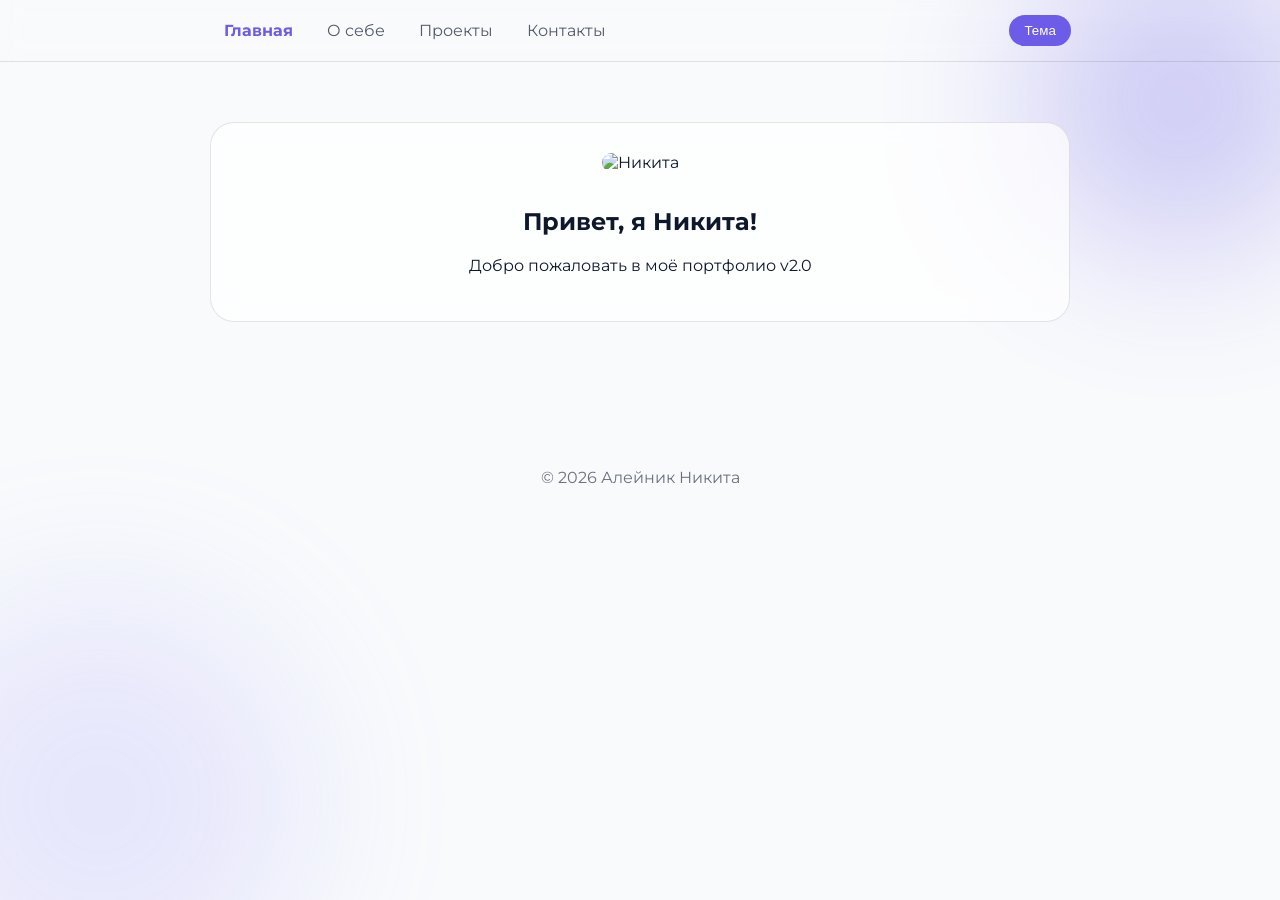
==== index.html @ 8f0f2be4 "Add files via upload" ====
<!DOCTYPE html>
<html lang="ru">
<head>
    <meta charset="UTF-8">
    <meta name="viewport" content="width=device-width, initial-scale=1.0">
    <title>Никита Алейник | Главная</title>
    <link rel="stylesheet" href="style.css">
    <link href="https://fonts.googleapis.com/css2?family=Montserrat:wght@400;700&display=swap" rel="stylesheet">
</head>
<body>
    <div class="background-circles"><div class="circle c1"></div><div class="circle c2"></div></div>

    <header>
        <nav>
            <a href="index.html" class="active">Главная</a>
            <a href="about.html">О себе</a>
            <a href="projects.html">Проекты</a>
            <a href="contact.html">Контакты</a>
        </nav>
        <button id="theme-toggle">Тема</button>
    </header>

    <main class="container">
        <section class="glass-card" style="text-align: center;">
            <img src="https://i.pinimg.com/736x/cd/8b/d3/cd8bd353a51058e1fa86d2073cc16d60.jpg" alt="Никита" class="avatar">
            <h1>Привет, я Никита!</h1>
            <p>Добро пожаловать в моё портфолио v2.0</p>
        </section>
    </main>

    <footer><p>© 2026 Алейник Никита</p></footer>
    <script src="script.js"></script>
</body>
</html>
---- style.css ----
:root {
    --primary: #6c5ce7;
    --secondary: #a29bfe;
    --bg: #f8fafc;
    --text: #0f172a;
    --card-bg: rgba(255, 255, 255, 0.7);
    --border: rgba(0, 0, 0, 0.1);
}

body.dark-mode {
    --bg: #0f172a;
    --text: #f8fafc;
    --card-bg: rgba(255, 255, 255, 0.05);
    --border: rgba(255, 255, 255, 0.1);
}

* { box-sizing: border-box; scroll-behavior: smooth; }

body {
    font-family: 'Montserrat', sans-serif;
    background-color: var(--bg);
    color: var(--text);
    margin: 0;
    transition: all 0.3s ease;
}

.background-circles { position: fixed; top: 0; left: 0; width: 100%; height: 100%; z-index: -1; }
.circle { position: absolute; border-radius: 50%; filter: blur(80px); }
.c1 { width: 300px; height: 300px; background: var(--primary); top: -50px; right: -50px; opacity: 0.3; }
.c2 { width: 400px; height: 400px; background: var(--secondary); bottom: -100px; left: -100px; opacity: 0.2; }

header {
    padding: 15px;
    backdrop-filter: blur(10px);
    position: sticky;
    top: 0;
    z-index: 100;
    display: flex;
    justify-content: space-around;
    align-items: center;
    border-bottom: 1px solid var(--border);
}

nav a {
    color: var(--text);
    text-decoration: none;
    margin: 0 15px;
    font-weight: 400;
    opacity: 0.7;
}

nav a.active { opacity: 1; color: var(--primary); font-weight: 700; }

#theme-toggle {
    background: var(--primary);
    color: white;
    border: none;
    padding: 8px 15px;
    border-radius: 20px;
    cursor: pointer;
}

.container { max-width: 900px; margin: 40px auto; padding: 20px; }

.glass-card {
    background: var(--card-bg);
    backdrop-filter: blur(15px);
    border: 1px solid var(--border);
    border-radius: 24px;
    padding: 30px;
    margin-bottom: 30px;
}

/* Форма */
form { display: flex; flex-direction: column; gap: 15px; }
input, textarea {
    padding: 12px;
    border-radius: 10px;
    border: 1px solid var(--border);
    background: var(--card-bg);
    color: var(--text);
}

.btn {
    display: inline-block;
    padding: 12px 25px;
    border-radius: 12px;
    text-decoration: none;
    color: white;
    background: var(--primary);
    border: none;
    cursor: pointer;
}

footer { text-align: center; padding: 40px; opacity: 0.6; }

.avatar { width: 120px; height: 120px; border-radius: 30px; margin-bottom: 15px; }
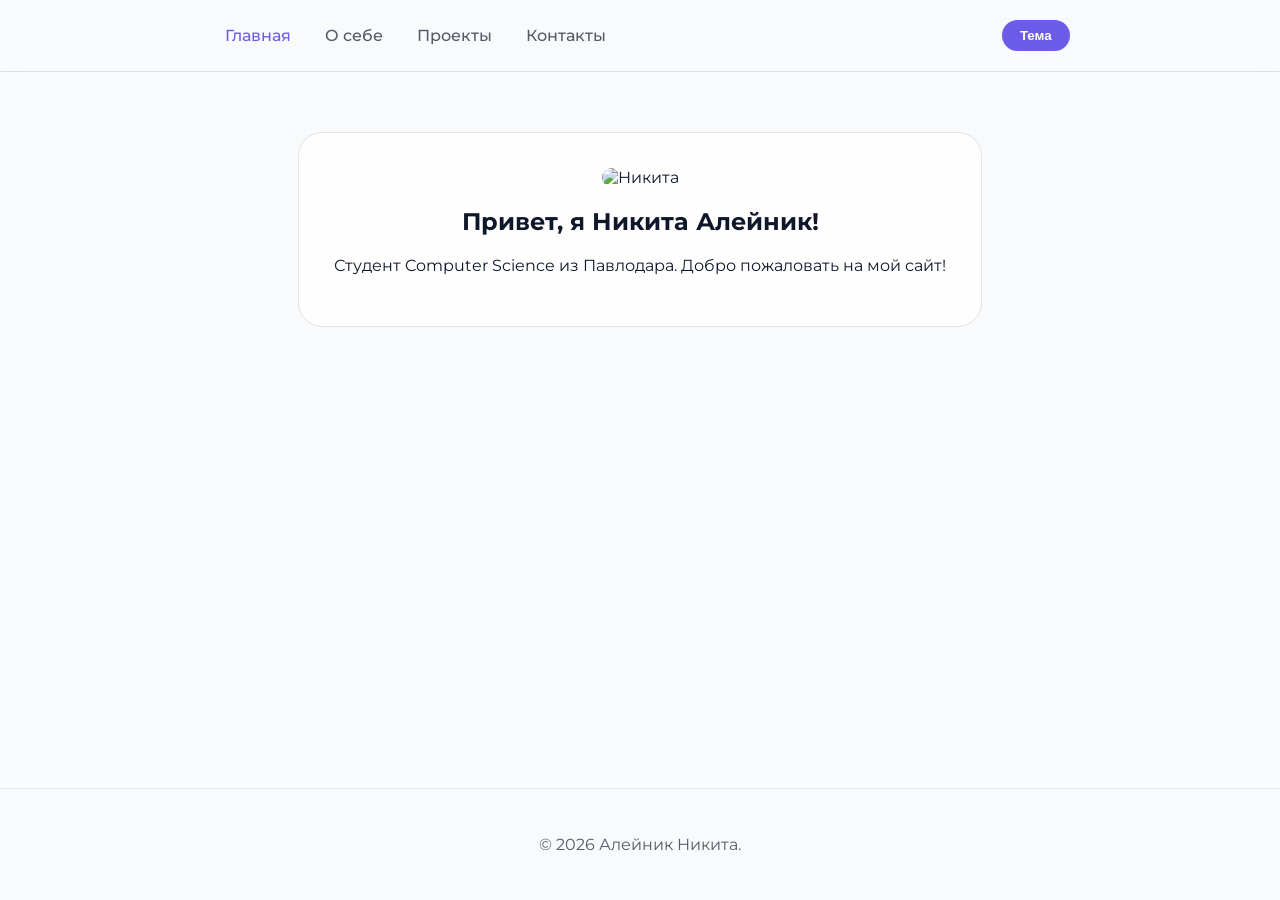
==== commit 935cd866: "Update index.html" ====
--- a/index.html
+++ b/index.html
@@ -2,14 +2,11 @@
 <html lang="ru">
 <head>
     <meta charset="UTF-8">
-    <meta name="viewport" content="width=device-width, initial-scale=1.0">
     <title>Никита Алейник | Главная</title>
     <link rel="stylesheet" href="style.css">
     <link href="https://fonts.googleapis.com/css2?family=Montserrat:wght@400;700&display=swap" rel="stylesheet">
 </head>
 <body>
-    <div class="background-circles"><div class="circle c1"></div><div class="circle c2"></div></div>
-
     <header>
         <nav>
             <a href="index.html" class="active">Главная</a>
@@ -22,13 +19,13 @@
 
     <main class="container">
         <section class="glass-card" style="text-align: center;">
-            <img src="https://i.pinimg.com/736x/cd/8b/d3/cd8bd353a51058e1fa86d2073cc16d60.jpg" alt="Никита" class="avatar">
-            <h1>Привет, я Никита!</h1>
-            <p>Добро пожаловать в моё портфолио v2.0</p>
+            <img src="https://i.pinimg.com/736x/cd/8b/d3/cd8bd353a51058e1fa86d2073cc16d60.jpg" alt="Никита" style="width:150px; border-radius:30px;">
+            <h1>Привет, я Никита Алейник!</h1>
+            <p>Студент Computer Science из Павлодара. Добро пожаловать на мой сайт!</p>
         </section>
     </main>
 
-    <footer><p>© 2026 Алейник Никита</p></footer>
+    <footer><p>© 2026 Алейник Никита.</p></footer>
     <script src="script.js"></script>
 </body>
-</html>+</html>
--- a/style.css
+++ b/style.css
@@ -3,7 +3,7 @@
     --secondary: #a29bfe;
     --bg: #f8fafc;
     --text: #0f172a;
-    --card-bg: rgba(255, 255, 255, 0.7);
+    --card-bg: rgba(255, 255, 255, 0.8);
     --border: rgba(0, 0, 0, 0.1);
 }
 
@@ -14,23 +14,20 @@
     --border: rgba(255, 255, 255, 0.1);
 }
 
-* { box-sizing: border-box; scroll-behavior: smooth; }
+* { box-sizing: border-box; scroll-behavior: smooth; transition: background 0.3s, color 0.3s; }
 
 body {
     font-family: 'Montserrat', sans-serif;
     background-color: var(--bg);
     color: var(--text);
     margin: 0;
-    transition: all 0.3s ease;
+    min-height: 100vh;
+    display: flex;
+    flex-direction: column;
 }
 
-.background-circles { position: fixed; top: 0; left: 0; width: 100%; height: 100%; z-index: -1; }
-.circle { position: absolute; border-radius: 50%; filter: blur(80px); }
-.c1 { width: 300px; height: 300px; background: var(--primary); top: -50px; right: -50px; opacity: 0.3; }
-.c2 { width: 400px; height: 400px; background: var(--secondary); bottom: -100px; left: -100px; opacity: 0.2; }
-
 header {
-    padding: 15px;
+    padding: 20px;
     backdrop-filter: blur(10px);
     position: sticky;
     top: 0;
@@ -45,33 +42,39 @@
     color: var(--text);
     text-decoration: none;
     margin: 0 15px;
-    font-weight: 400;
+    font-weight: 500;
     opacity: 0.7;
 }
 
-nav a.active { opacity: 1; color: var(--primary); font-weight: 700; }
+nav a:hover, nav a.active { opacity: 1; color: var(--primary); }
 
 #theme-toggle {
     background: var(--primary);
     color: white;
     border: none;
-    padding: 8px 15px;
+    padding: 8px 18px;
     border-radius: 20px;
     cursor: pointer;
+    font-weight: bold;
 }
 
-.container { max-width: 900px; margin: 40px auto; padding: 20px; }
+.container { max-width: 900px; margin: 40px auto; padding: 20px; flex: 1; }
 
 .glass-card {
     background: var(--card-bg);
     backdrop-filter: blur(15px);
     border: 1px solid var(--border);
     border-radius: 24px;
-    padding: 30px;
+    padding: 35px;
     margin-bottom: 30px;
 }
 
-/* Форма */
+footer {
+    text-align: center;
+    padding: 30px;
+    border-top: 1px solid var(--border);
+    opacity: 0.7;
+}
 form { display: flex; flex-direction: column; gap: 15px; }
 input, textarea {
     padding: 12px;
@@ -82,16 +85,12 @@
 }
 
 .btn {
-    display: inline-block;
-    padding: 12px 25px;
-    border-radius: 12px;
+    background: var(--primary);
+    color: white;
+    padding: 12px;
+    border: none;
+    border-radius: 10px;
+    cursor: pointer;
+    text-align: center;
     text-decoration: none;
-    color: white;
-    background: var(--primary);
-    border: none;
-    cursor: pointer;
 }
-
-footer { text-align: center; padding: 40px; opacity: 0.6; }
-
-.avatar { width: 120px; height: 120px; border-radius: 30px; margin-bottom: 15px; }
